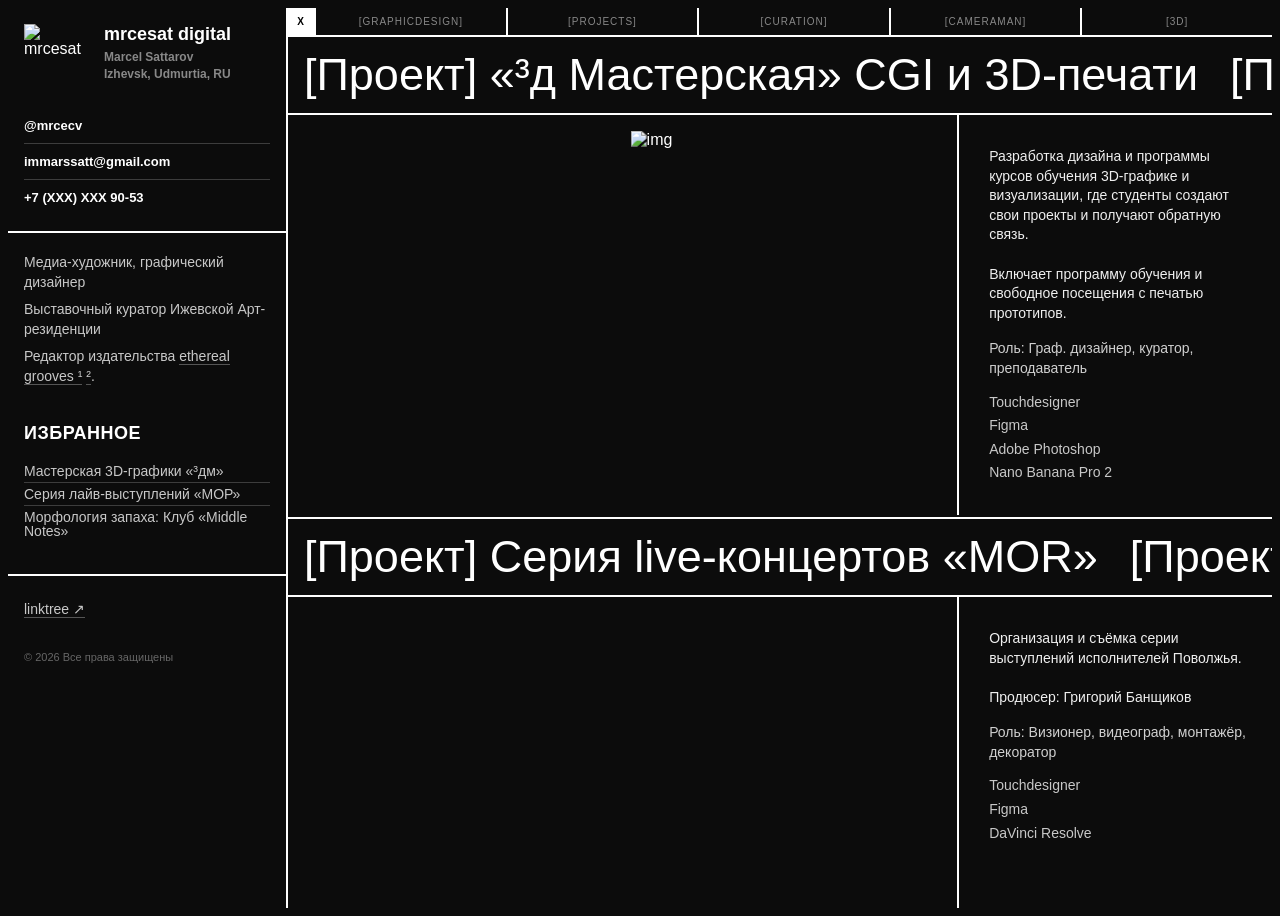
==== index.html @ 5ef2472c "font update1" ====
<!DOCTYPE html>
<html lang="ru">
<head>
    <meta charset="UTF-8">
    <meta name="viewport" content="width=device-width, initial-scale=1.0">
    <title>mrcesat web-hub</title>

    <!-- === НОВЫЙ ШРИФТ PLIANT === -->
    <link rel="preconnect" href="https://fonts.googleapis.com">
    <link rel="preconnect" href="https://fonts.gstatic.com" crossorigin>
    <link href="https://fonts.googleapis.com/css2?family=Pliant:ital,wght@0,100..900;1,100..900&display=swap" rel="stylesheet">

    <!-- === OPEN GRAPH TAGS === -->
    <meta property="og:type" content="website">
    <meta property="og:url" content="https://mrcesat.github.io/w/">
    <meta property="og:title" content="mrcesat web-hub">
    <meta property="og:description" content="mrcesat designer / artist projects list">
    <meta property="og:image" content="https://mrcesat.github.io/w/index_preview.jpg">
    <meta property="og:image:width" content="1200">
    <meta property="og:image:height" content="630">

    <!-- Twitter Card (для Twitter/X) -->
    <meta name="twitter:card" content="summary_large_image">
    <meta name="twitter:title" content="mrcesat web-hub">
    <meta name="twitter:description" content="mrcesat designer / artist projects list">
    <meta name="twitter:image" content="https://mrcesat.github.io/w/index_preview.jpg">

    <link rel="icon" type="image/png" href="/w/favicon-96x96.png?v=20260907" sizes="96x96" />
    <link rel="icon" type="image/svg+xml" href="/w/favicon.svg?v=20260907" />
    <link rel="shortcut icon" href="/w/favicon.ico?v=20260907" />
    <link rel="apple-touch-icon" sizes="180x180" href="/w/apple-touch-icon.png?v=20260907" />
    <meta name="apple-mobile-web-app-title" content="mrce.web" />
    <link rel="manifest" href="/w/site.webmanifest?v=20260907" />

    <link rel="stylesheet" href="css/style.css">
</head>
<body class="split-page">

    <div class="split-container">

        <!-- Левая панель -->
        <aside class="left-panel"></aside>

        <!-- Правая панель -->
        <main class="right-panel">

            <!-- Навигация -->
            <nav class="category-switcher" id="category-nav"></nav>

            <!-- Контейнер для проектов -->
            <div class="projects-list"></div>

        </main>

    </div>

    <script src="js/project-player.js"></script>
    <script src="js/components.js"></script>
</body>
</html>
---- css/style.css ----
:root {
    --bg-color: #0c0c0c; /* Основной цвет фона сайта */
    --main-font: "Pliant", sans-serif; /* ← ДОБАВИТЬ ЭТО */
}

/* Глобальное применение шрифта и его настроек ко всему сайту */
body, .split-page, .linktree-page {
    font-family: var(--main-font);
    font-optical-sizing: auto;
    font-variation-settings: "wdth" 100;
}

/* =========================================
   SPLIT PAGE LAYOUT (INDEX-V4)
   ========================================= */

.split-page {
    display: flex;
    height: 100vh;
    overflow: hidden;
    background-color: var(--bg-color);
    color: #ffffff;
    font-family: 'Inter', sans-serif;
}

.split-container {
    display: flex;
    width: 100%;
    height: 100%;
}

/* =========================================
   ЛЕВАЯ ПАНЕЛЬ
   ========================================= */

.left-panel {
    width: 22%;
    height: 100vh;
    overflow-y: auto;
    overflow-x: hidden;
    background: var(--bg-color);
    flex-shrink: 0;
    border-right: 2px solid #ffffff !important;

    scrollbar-width: none;
    -ms-overflow-style: none;
}

.left-panel::-webkit-scrollbar {
    display: none;
}

/* Профиль */
.profile-section {
    padding: 16px;
    border-bottom: 2px solid #ffffff;
}

.profile-header {
    display: flex;
    gap: 16px;
    margin-bottom: 20px;
}

.profile-photo {
    width: 64px;
    height: 64px;
    flex-shrink: 0;
}

.profile-photo img {
    width: 100%;
    height: 100%;
    object-fit: cover;
    display: block;
}

.profile-info {
    flex: 1;
}

.profile-name {
    font-size: 18px;
    font-weight: 700;
    margin: 0 0 4px 0;
    letter-spacing: 0;
}

.profile-year,
.profile-location {
    font-size: 12px;
    color: #888;
    margin: 0;
    line-height: 1.4;
    font-weight: 600;
}

/* Контакты */
.profile-contacts {
    display: flex;
    flex-direction: column;
    gap: 0;
    margin-top: 16px;
}

.contact-link {
    display: block;
    padding: 10px 0;
    color: #ffffff;
    text-decoration: none;
    font-size: 13px;
    font-weight: 600;
    border-bottom: 1px solid rgba(255, 255, 255, 0.2);
    transition: opacity 0.3s ease;
}

.contact-link:last-child {
    border-bottom: none;
}

.contact-link:hover {
    color: #bc6c15 !important;
    opacity: 1;
}

/* Общий блок без внутренних разделителей */
.info-combined {
    padding: 16px;
    border-bottom: 2px solid #ffffff; /* Линия только снизу всего блока */
}

.info-subsection {
    margin-bottom: 32px; /* Отступ между под-секциями */
}

.info-subsection:last-child {
    margin-bottom: 0;
}

/* Убираем линии между пунктами списков */
.project-list li {
    border-bottom: none;
}

/* Список ролей (описание) */
.role-list {
    list-style: none;
    padding: 0;
    margin: 0;
}

.role-list li {
    font-size: 14px;
    line-height: 1.4;
    color: #c8c8c8;
    padding: 4px 0;
    border-bottom: none;
}

.role-list li:last-child {
    border-bottom: none;
}

/* Секции информации */
.info-section {
    padding: 16px 16px 16px 16px;
    border-bottom: 2px solid #ffffff;
}

/* Увеличиваем отступ только для второго info-section (Избранное) */
.profile-section + .info-section + .info-section {
    padding: 16px 16px 32px 16px;
}

/* ✅ Убираем линию у первого info-section (блок ролей),
   чтобы не было разделителя между ролями и «Избранным» */
.profile-section + .info-section {
    border-bottom: none;
}

.section-title {
    font-family: 'Roboto', sans-serif;
    font-size: 18px;
    font-weight: 700;
    text-transform: uppercase;
    letter-spacing: 0.5px;
    margin: 0 0 16px 0;
    color: #ffffff;
}

.section-text {
    font-size: 14px;
    line-height: 1.4; /* ✅ Исправлено с 1.1 для читаемости */
    color: #c8c8c8;
    margin: 0;
}

/* Списки проектов */
.project-list {
    list-style: none;
    padding: 0;
    margin: 0;
}

.project-list li {
    margin: 0;
    padding: 0;
    border-bottom: 1px solid rgba(255, 255, 255, 0.2); /* ✅ Исправлено с rgba(0,0,0,0.2), иначе не видно на чёрном */
}

.project-list li:last-child {
    border-bottom: none;
}

.project-list-link {
    display: block;
    padding: 4px 0;
    color: #c8c8c8;
    text-decoration: none;
    font-size: 14px;
    line-height: 1.0; /* ✅ Исправлено с 0.2, иначе текст накладывался друг на друга */
    transition: opacity 0.3s ease;
}

.project-list-link:hover {
    color: #bc6c15 !important;
    opacity: 1;
}

/* Описание между профилем и списком */
.profile-description {
    padding: 16px;
    border-bottom: 2px solid #ffffff;
}

.profile-description .description-text {
    font-size: 14px;
    line-height: 1.4;
    color: #c8c8c8;
    margin: 0;
}

/* Copyright */
.copyright {
    padding: 16px;
}

.copyright p {
    font-size: 11px;
    color: #666;
    margin: 0;
}

/* Ссылка внутри описания */
.description-link {
    color: #c8c8c8;
    text-decoration: none;
    border-bottom: 1px solid rgba(255, 255, 255, 0.3);
    transition: all 0.3s ease;
}

.description-link:hover {
    color: #bc6c15 !important;
    opacity: 1;
}

/* =========================================
   ПРАВАЯ ПАНЕЛЬ
   ========================================= */

.right-panel {
    flex: 1; /* ✅ Автоматически занимает всё оставшееся место (75%) */
    height: 100vh;
    overflow-y: auto;
    overflow-x: hidden;
    background: var(--bg-color);

    scrollbar-width: none;
    -ms-overflow-style: none;
}

.right-panel::-webkit-scrollbar {
    display: none;
}

/* Проекты */
.project-item {
    border-bottom: 2px solid #ffffff !important;
}

/* УДАЛИТЕ старый .project-title и добавьте: */

/* Контейнер бегущей строки */
.marquee-container {
    overflow: hidden;
    white-space: nowrap;
    border-bottom: 2px solid #ffffff;
    background: var(--bg-color);
    position: relative;
}

/* Движущаяся строка */
.marquee-content {
    display: inline-flex;
    white-space: nowrap;
    will-change: transform;
}

.marquee-content span {
    font-family: 'Roboto', sans-serif;
    font-size: 45px;
    font-weight: 500;
    color: #ffffff;
    padding: 12px 16px;
    margin: 0;
    letter-spacing: 0;
    flex-shrink: 0;
}

/* Анимация движения
@keyframes marquee {
    0% {
        transform: translateX(0);
    }
    100% {
        transform: translateX(-33.333%); /* Двигаем на 1/3 ширины (один span)
    }
}
*/

/* Пауза при наведении */
.marquee-container:hover .marquee-content {
    animation-play-state: paused;
}

.project-content-link {
    display: block;
    text-decoration: none;
    color: inherit;
    cursor: pointer;
    transition: filter 0.0s ease;
}

.project-content-link:hover {
    background: var(--bg-color); /* Фон становится белым */
}

.project-content-link:hover .project-description p {
    color: #ffffff; /* Текст становится чёрным */
}

/* Контент проекта: изображение слева, текст справа */
.project-content {
    display: grid;
    grid-template-columns: 68% 32%;
    gap: 0;
}

.project-description {
    padding: 32px 16px 32px 32px; /* ✅ Выровнял левый отступ текста под отступ заголовка */
    display: flex;
    flex-direction: column;
    justify-content: flex-start;
}

.project-description p {
    font-size: 14px;
    line-height: 1.4; /* ✅ Исправлено с 1.2 для лучшего чтения */
    color: #efefef;
    margin: 0;
}

/* Отступ между описанием и ролями */
.project-description .role-text {
    margin-top: 16px;
}

/* Блок программ */
.project-description .soft-list {
    margin-top: 12px;
}

.project-description .soft-title {
    font-size: 14px;
    color: #888;
    margin: 0 0 8px 0;
    font-style: normal;
}

.project-description .soft-list ul {
    list-style: none;
    padding: 0;
    margin: 0;
}

.project-description .soft-list li {
    font-size: 14px;
    color: #c8c8c8;
    padding: 2px 0;
    line-height: 1.4;
}

/* =========================================
   ПЕРЕКЛЮЧАТЕЛЬ КАТЕГОРИЙ (ПРАВАЯ ПАНЕЛЬ)
   ========================================= */

.category-switcher {
    display: flex;
    width: 100%;
    border-bottom: 2px solid #ffffff !important;
    background: var(--bg-color);
    /* ✅ Убрано position: sticky — теперь прокручивается вместе с контентом */
}

.switcher-link {
    flex: 1;
    padding: 8px 8px; /* ✅ Было 20px 16px, уменьшено в 2 раза */
    font-family: 'Roboto', sans-serif;
    font-size: 10px;
    font-weight: 500;
    text-transform: uppercase;
    letter-spacing: 1px;
    color: #888888;
    text-decoration: none;
    text-align: center;
    border-right: 2px solid #ffffff;
    transition: all 0.3s ease;
}

/* Кнопка "Все проекты" — фиксированная ширина */
.switcher-link.switcher-all {
    flex: 0 0 auto;
    width: 10px;
    min-width: 10px;
    max-width: 20px;
    text-align: center;
}

/* Остальные кнопки — занимают оставшееся пространство */
.switcher-link:not(.switcher-all) {
    flex: 1;
}

.switcher-link:last-child {
    border-right: none;
}

.switcher-link:hover {
    color: #bc6c15;
    background: var(--bg-color);
}

.switcher-link.active {
    background: #ffffff;
    color: #000000;
    font-weight: 700;
}

.switcher-link.active:hover {
    background: #ffffff;
}

/* =========================================
   3D GALLERY PAGE
   ========================================= */

.gallery-3d-page .right-panel {
    overflow: hidden; /* Убираем скролл для 3D-сцены */
}

.gallery-3d-container {
    position: relative;
    width: 100%;
    height: 100%;
}

#canvas-container {
    width: 100%;
    height: 100%;
    position: absolute;
    top: 0;
    left: 0;
}

/* Кнопка скрытия панели */
.toggle-panel-btn {
    position: fixed;
    top: 24px;
    right: 24px;
    background: var(--bg-color);
    border: 1px solid rgba(255, 255, 255, 0.3);
    color: #ffffff;
    padding: 8px 16px;
    font-size: 14px;
    cursor: pointer;
    z-index: 101;
    transition: all 0.3s ease;
    font-family: 'Inter', sans-serif;
}

.toggle-panel-btn:hover {
    background: #ffffff;
    color: #000000;
}

/* Скрытая панель */
.left-panel.hidden {
    transform: translateX(-100%);
}

/* Когда панель скрыта, правая панель на весь экран */
.gallery-3d-page.split-page .split-container {
    position: relative;
}

.gallery-3d-page .left-panel.hidden ~ .right-panel {
    width: 100%;
}

/* Адаптация для мобильных */
@media (max-width: 1024px) {
    .gallery-3d-page .split-container {
        flex-direction: column;
    }

    .gallery-3d-page .left-panel,
    .gallery-3d-page .right-panel {
        width: 100%;
        height: 50vh;
    }

    .gallery-3d-page .left-panel {
        border-right: none;
        border-bottom: 2px solid #ffffff;
    }
}

/* =========================================
   СТРАНИЦА ПРОСМОТРА ПРОЕКТА
   ========================================= */

/*
.project-view-page {
    --project-bg: #000000;
} */

/* .project-view-page .right-panel {
    background: #000000; /* Всегда чёрный
} */

/*
.project-media-player {
    background: var(#000000); /* Цвет только в плеере
} */

/* Заголовок проекта (бегущая строка) */
.project-header {
    width: 100%;
    border-bottom: none;
    overflow: hidden;
}

.project-title-text {
    font-family: 'Roboto', sans-serif;
    font-size: 45px;
    font-weight: 500;
    color: #ffffff;
    padding: 12px 16px;
    white-space: nowrap;
}

/* Описание проекта (обёртка правой колонки) */
.project-description-block {
    width: 100%;
    height: 100%;
    background: var(--bg-color);
    overflow: hidden;
    position: relative;
    border-left: 2px solid #ffffff;  /* ← ДОБАВИТЬ ЭТО */
}

.project-description-view {
    display: flex;
    flex-direction: column;
    background: var(--bg-color);
    height: 100%; /* Растягиваем на всю высоту родителя (.project-description-block) */
    overflow-y: auto; /* Включаем вертикальную прокрутку */
    scrollbar-width: thin; /* Тонкий скроллбар для Firefox */
    scrollbar-color: rgba(255, 255, 255, 0.3) transparent;
}

.project-description-content-wrapper {
    padding: 32px 24px;
    font-size: 14px; /* ✅ Добавили единый размер шрифта */
}

/* ✅ Убираем маркеры у списка софта */
.project-description-content-wrapper .soft-list ul {
    list-style: none;
    padding: 0;
    margin: 0;
}

.project-description-content-wrapper .soft-list li {
    font-size: 14px; /* ✅统一 размер */
    color: #c8c8c8;
    padding: 2px 0;
    line-height: 1.4;
}

/* Кастомный скроллбар для Chrome, Safari, Edge */
.project-description-view::-webkit-scrollbar {
    width: 6px;
}
.project-description-view::-webkit-scrollbar-track {
    background: var(--bg-color);
}
.project-description-view::-webkit-scrollbar-thumb {
    background: rgba(255, 255, 255, 0.3);
    border-radius: 3px;
}
.project-description-view::-webkit-scrollbar-thumb:hover {
    background: rgba(255, 255, 255, 0.5);
}

.description-content p {
    font-size: 14px;
    line-height: 1.5;
    color: #efefef;
    margin: 0 0 16px 0;
}

.role-text {
    color: #d0d0d0 !important;
    font-style: normal;
}

/* Область просмотра: медиа + описание */
.project-viewer {
    display: grid;
    grid-template-columns: 68% 32%;
    gap: 0;
    height: calc(100vh - 110px); /* Фиксированная высота всей области */
    border-top: none;
    /* Убрали align-items: start, чтобы обе колонки гарантированно
       занимали 100% высоты этого контейнера */
}

/* =========================================
   МЕДИА-ПЛЕЕР (общая структура)
   ========================================= */

.project-media-player {
    position: relative;
    width: 100%;
    /* background: var(--project-bg, #000000); */
    overflow: hidden;
    border-right: 2px solid #ffffff;
    border-top: none;
}

.media-stage {
    position: absolute;
    overflow: hidden;
    display: flex;
    align-items: center;
    justify-content: center;
}

.media-slider {
    position: relative;
    width: 100%;
    height: 100%;
}

/* Слайды */
.media-slide {
    position: absolute;
    top: 0;
    left: 0;
    width: 100%;
    height: 100%;
    display: flex;
    align-items: center;
    justify-content: center;
    opacity: 0;
    transform: translateX(0);
    transition: opacity 0.5s ease, transform 0.5s ease;
    pointer-events: none;
    z-index: 1;
}

.media-slide.active {
    opacity: 1;
    pointer-events: auto;
    z-index: 10;
}

.media-slide.slide-out-left {
    opacity: 0;
    transform: translateX(-100%);
}

.media-slide.slide-out-right {
    opacity: 0;
    transform: translateX(100%);
}

.media-slide.slide-in-right {
    opacity: 0;
    transform: translateX(100%);
}

.media-slide.slide-in-left {
    opacity: 0;
    transform: translateX(-100%);
}

/* Зоны клика */
.player-zone {
    position: absolute;
    top: 0;
    width: 15%;
    height: 100%;
    z-index: 20;
    cursor: pointer;
    background: transparent;
}

.player-zone-left { left: 0; }
.player-zone-right { right: 0; }

/* =========================================
   РЕЖИМ CONTAIN (по умолчанию, с отступами)
   ========================================= */

.project-media-player.media-fit-contain .media-stage,
.project-media-player:not(.media-fit-cover) .media-stage {
    top: 16px;
    left: 16px;
    right: 16px;
    bottom: 16px;
}

.project-media-player.media-fit-contain .media-slide,
.project-media-player:not(.media-fit-cover) .media-slide {
    align-items: center;
    justify-content: center;
}

.project-media-player.media-fit-contain .media-slide img,
.project-media-player.media-fit-contain .media-slide video,
.project-media-player:not(.media-fit-cover) .media-slide img,
.project-media-player:not(.media-fit-cover) .media-slide video {
    max-width: 100%;
    max-height: 100%;
    width: auto;
    height: auto;
    object-fit: contain;
    display: block;
}

/* =========================================
   РЕЖИМ COVER (без отступов, на весь плеер)
   ========================================= */

.project-media-player.media-fit-cover {
    background: transparent; /* Чёрный фон вместо цветного */
}

.project-media-player.media-fit-cover .media-stage {
    top: 0 !important;
    left: 0 !important;
    right: 0 !important;
    bottom: 0 !important;
}

.project-media-player.media-fit-cover .media-slide {
    align-items: stretch !important;
    justify-content: stretch !important;
}

.project-media-player.media-fit-cover .media-slide img,
.project-media-player.media-fit-cover .media-slide video {
    width: 100% !important;
    height: 100% !important;
    object-fit: cover !important;
    display: block;
}

/* Мобильная адаптация для режима cover */
@media (max-width: 768px) {
    .project-media-player.media-fit-cover {
        height: auto !important;
        aspect-ratio: 16 / 9;  /* Стандартное соотношение для видео/фото */
    }

    .project-media-player.media-fit-contain {
        height: 250px !important;
    }
}

/* =========================================
   РЕЖИМ GRID (ПЛИТКА) — ИСПРАВЛЕННАЯ ВЕРСИЯ
   ========================================= */

.project-media-player.media-fit-grid {
    background: transparent;
    position: relative;
}

/* Переопределяем media-stage для grid */
.project-media-player.media-fit-grid .media-stage {
    position: absolute !important;
    top: 16px !important;
    left: 16px !important;
    right: 16px !important;
    bottom: 16px !important;
    overflow-y: auto !important;
    overflow-x: hidden !important;
    display: block !important;
    scrollbar-width: none;
    -ms-overflow-style: none;
    padding: 0 !important;
}

.project-media-player.media-fit-grid .media-stage::-webkit-scrollbar {
    display: none;
}

/* Сетка для grid-режима */
.project-media-player.media-fit-grid .media-slider {
    display: grid !important;
    grid-template-columns: repeat(auto-fit, minmax(250px, 1fr)) !important;
    gap: 16px;
    position: relative !important;
    width: 100% !important;
    height: auto !important;
    min-height: 100% !important;
    top: auto !important;
    left: auto !important;
    transform: none !important;
}

/* Ячейки сетки — фиксированное соотношение сторон */
.project-media-player.media-fit-grid .media-slide {
    position: relative !important;
    top: auto !important;
    left: auto !important;
    right: auto !important;
    bottom: auto !important;
    width: 100% !important;
    height: 0 !important;
    padding-bottom: 100% !important; /* Квадратные ячейки (1:1) */
    opacity: 1 !important;
    visibility: visible !important;
    transform: none !important;
    pointer-events: auto !important;
    cursor: pointer;
    display: block !important;
    background: var(--bg-color); /* Чёрный фон для ячеек */
    border: none;
    overflow: hidden;
    transition: opacity 0.3s ease;
    z-index: 1 !important;
}

.project-media-player.media-fit-grid .media-slide:hover {
    opacity: 0.8;
    border-color: rgba(255, 255, 255, 0.3);
}

/* Изображения внутри ячеек — contain для полного отображения */
.project-media-player.media-fit-grid .media-slide img,
.project-media-player.media-fit-grid .media-slide video {
    position: absolute !important;
    top: 50% !important;
    left: 50% !important;
    transform: translate(-50%, -50%) !important;
    width: 100% !important;
    height: 100% !important;
    max-width: 100% !important;
    max-height: 100% !important;
    object-fit: contain !important; /* ← КЛЮЧЕВОЕ ИЗМЕНЕНИЕ */
    display: block;
    margin: 0 !important;
}

/* Альтернатива: прямоугольные ячейки (4:3) вместо квадратных */
/* Замените padding-bottom: 100% на padding-bottom: 75% для 4:3 */
/* Или padding-bottom: 133% для 3:4 (вертикальные) */

/* Мобильная адаптация */
@media (max-width: 768px) {
    .project-media-player.media-fit-grid .media-slider {
        grid-template-columns: repeat(2, 1fr) !important;
        gap: 8px;
    }

    .project-media-player.media-fit-grid .media-stage {
        top: 8px !important;
        left: 8px !important;
        right: 8px !important;
        bottom: 8px !important;
    }

    .project-media-player.media-fit-grid .media-slide {
        padding-bottom: 100% !important; /* Квадратные ячейки на мобильных */
    }
}

/* =========================================
   СПЕЦИФИКА ДЛЯ СТРАНИЦЫ ПРОЕКТА (ИСПРАВЛЕНО)
   ========================================= */

.project-view-page .project-media-player {
    height: 100%;
    position: relative; /* Важно для абсолютного позиционирования stage */
}

.project-view-page .media-stage {
    position: absolute;
    top: 24px;
    left: 24px;
    right: 24px;
    bottom: 24px;
    /* Убираем flex отсюда, чтобы он не конфликтовал с центрированием внутри слайда */
}

.project-view-page .media-slider {
    width: 100%;
    height: 100%;
    position: relative;
}

/* Слайд занимает всё пространство stage */
.project-view-page .media-slide {
    position: absolute;
    top: 0;
    left: 0;
    width: 100%;
    height: 100%;
    display: flex;
    align-items: center;
    justify-content: center;
}

/* МАГИЧЕСКОЕ ЦЕНТРИРОВАНИЕ: margin: auto делает отступы математически идеальными */
.project-view-page .media-slide img,
.project-view-page .media-slide video {
    max-width: 100%;
    max-height: 100%;
    width: auto;
    height: auto;
    display: block;
    margin: auto; /* ← ЭТО ГЛАВНОЕ ИСПРАВЛЕНИЕ */
    object-fit: contain;
}

/* =========================================
   СПЕЦИФИКА ДЛЯ СПИСКА ПРОЕКТОВ
   ========================================= */

.projects-list .project-item .project-media-player {
    height: 400px;
}

.projects-list .project-item .media-stage {
    top: 16px;
    left: 16px;
    right: 16px;
    bottom: 16px;
}

/* =========================================
   АДАПТАЦИЯ
   ========================================= */
/*
@media (max-width: 1024px) {
    .project-viewer {
        grid-template-columns: 1fr;
        height: auto;
    }

    .project-media-player {
        height: 60vh;
        border-right: none;
        border-bottom: 2px solid #ffffff !important;
    }

    .projects-list .project-item .project-media-player {
        height: 300px;
    }
} */

@media (max-width: 768px) {
    .projects-list .project-item .project-media-player {
        height: 250px;
    }
}

/* =========================================
   WORKFLOW / БЛОК-СХЕМА
   ========================================= */

.workflow-section {
    margin-top: 32px;
    padding-top: 24px;
    border-top: 1px solid rgba(255, 255, 255, 0.2);
}

.workflow-title {
    font-family: 'Roboto', sans-serif;
    font-size: 18px;
    font-weight: 600;
    color: #ffffff;
    margin: 0 0 24px 0;
    text-transform: uppercase;
    letter-spacing: 0.5px;
}

.workflow-diagram {
    display: flex;
    flex-direction: column;
    gap: 0;
}

.workflow-block {
    position: relative;
}

.workflow-block-content {
    background: var(--bg-color);
    border: 1px solid #ffffff;  /* ✅ Белая обводка */
    border-radius: 0px;
    padding: 16px;
    transition: all 0.3s ease;
}

.workflow-block:hover .workflow-block-content {
    background: var(--bg-color);
    border-color: #ffffff;
    transform: translateX(4px);
}

.workflow-step {
    display: inline-block;
    width: 28px;
    height: 28px;
    background: #ffffff;  /* ✅ Белый фон кружка */
    border: 1px solid #ffffff;  /* ✅ Белая обводка кружка */
    border-radius: 0%;
    text-align: center;
    line-height: 28px;
    font-size: 12px;
    font-weight: 700;
    color: #000000;  /* ✅ Чёрный текст для контраста */
    margin-bottom: 8px;
}

.workflow-block-title {
    font-family: 'Roboto', sans-serif;
    font-size: 14px;
    font-weight: 600;
    color: #ffffff;
    margin: 0 0 4px 0;
}

.workflow-block-desc {
    font-size: 13px;
    color: #a0a0a0;
    margin: 0;
    line-height: 1.4;
}

.workflow-connector {
    width: 2px;
    height: 24px;
    background: #ffffff;
    margin: 0 auto;  /* ✅ Автоматически центрирует по горизонтали */
    /* Убрали position: relative и left */
}

/* Адаптация для мобильных */
@media (max-width: 768px) {
    .workflow-block-content {
        padding: 12px;
    }
}

/* =========================================
   МОБИЛЬНАЯ АДАПТАЦИЯ — ЕДИНЫЙ БЛОК (≤768px)
   ========================================= */

@media (max-width: 768px) {
    /* === КРИТИЧНО: box-sizing для всех элементов === */
    *, *::before, *::after {
        box-sizing: border-box !important;
    }

    /* === Структура страницы === */
    .split-page {
        height: auto !important;
        min-height: 100vh;
        overflow-y: auto !important;
        overflow-x: hidden !important;
        display: block !important;
    }

    .split-container {
        height: auto !important;
        min-height: 100vh;
        display: block !important;
    }

    /* === Правая панель (контент) === */
    .right-panel {
        order: 1 !important;
        height: auto !important;
        min-height: 100vh;
        width: 100% !important;
        overflow-y: auto;
        overflow-x: hidden;
        display: block !important;
        padding-left: 16px !important;
        padding-right: 16px !important;
    }

    /* === Левая панель (профиль) === */
    .left-panel {
        order: 2 !important;
        height: auto !important;
        width: 100% !important;
        border-right: none !important;
        border-top: 2px solid #ffffff;
        overflow-y: auto;
        display: block !important;
        padding-left: 16px !important;
        padding-right: 16px !important;
    }

    /* === Скрываем Selected, Linktree и Copyright на мобильных === */
    .left-panel .info-section:nth-child(3),
    .left-panel .info-section:last-of-type,
    .left-panel .copyright {
        display: none !important;
    }

    /* === Переключатель категорий — выходим за пределы padding === */
    .category-switcher {
        position: sticky;
        top: 0;
        z-index: 100;
        background: var(--bg-color);
        flex-direction: row !important;
        flex-wrap: nowrap !important;
        overflow-x: auto;
        scrollbar-width: none;
        -ms-overflow-style: none;
        white-space: nowrap;
        border-top: 2px solid #ffffff;    /* ← линия сверху (вместо скрытого linktree) */
        border-bottom: 2px solid #ffffff;
        width: auto !important;           /* ← ключевое: блок сам займёт ширину контента */
        margin: 0 !important;             /* ← без отрицательных margin и calc */
        padding: 0 !important;
    }

    .category-switcher::-webkit-scrollbar {
        display: none;
    }

    .switcher-link {
        flex: 0 0 auto !important;
        min-width: max-content;
        padding: 10px 16px;
        font-size: 11px;
        border-right: 1px solid rgba(255, 255, 255, 0.3);
        border-bottom: none !important;
        text-align: center;
    }

    .switcher-link.switcher-all {
        width: auto;
        min-width: auto;
        max-width: none;
    }

    .switcher-link:last-child {
        border-right: none;
    }

    /* === Профиль === */
    .profile-header {
        flex-direction: column;
        align-items: flex-start;
        text-align: left;
        gap: 12px;
    }

    .profile-photo {
        width: 80px;
        height: 80px;
    }

    .profile-name {
        font-size: 18px;
    }

    .profile-contacts {
        align-items: flex-start;
        text-align: left;
        width: 100%;
    }

    .profile-section,
    .info-section,
    .project-title,
    .project-description {
        padding: 16px 0;
    }

    .project-title {
        font-size: 28px;
    }

    /* === Карточки проектов === */
    .project-item .project-media-player {
        height: 250px !important;
        border-right: none;
        border-bottom: 2px solid #ffffff;
    }

    .project-item .media-stage {
        top: 0 !important;
        left: 0 !important;
        right: 0 !important;
        bottom: 0 !important;
    }

    .project-content {
        grid-template-columns: 1fr;
    }

    /* === Плеер на странице проекта === */
    .project-viewer {
        grid-template-columns: 1fr !important;
        height: auto !important;
    }

    .project-media-player {
        height: 50vh !important;
        min-height: 300px;
        border-right: none !important;
        border-bottom: 2px solid #ffffff !important;
    }

    .project-view-page .project-description-block {
        border-left: none !important;
        border-top: 2px solid #ffffff !important;
        height: auto !important;
    }

    .project-description-view {
        overflow-y: visible !important;
        height: auto !important;
    }

    .project-description-content-wrapper {
        padding: 16px 0;
    }

    /* === ОТСТУПЫ ДЛЯ ПЛЕЕРА — ТОЛЬКО CONTAIN РЕЖИМ === */

    /* Contain режим — с отступами */
    .project-media-player:not(.media-fit-cover):not(.media-fit-grid) .media-stage {
        top: 16px !important;
        left: 16px !important;
        right: 16px !important;
        bottom: 16px !important;
    }

    /* Cover режим — без отступов */
    .project-media-player.media-fit-cover .media-stage {
        top: 0 !important;
        left: 0 !important;
        right: 0 !important;
        bottom: 0 !important;
    }

    /* Grid режим — свои отступы */
    .project-media-player.media-fit-grid .media-stage {
        top: 8px !important;
        left: 8px !important;
        right: 8px !important;
        bottom: 8px !important;
    }

    /* === Cover режим === */
    .project-media-player.media-fit-cover {
        height: auto !important;
        aspect-ratio: 16 / 9;
    }

    .project-media-player.media-fit-contain {
        height: 250px !important;
    }

    /* === Grid режим === */
    .project-media-player.media-fit-grid .media-slider {
        grid-template-columns: repeat(2, 1fr) !important;
        gap: 8px;
    }

    .project-media-player.media-fit-grid .media-stage {
        top: 8px !important;
        left: 8px !important;
        right: 8px !important;
        bottom: 8px !important;
    }

    .project-media-player.media-fit-grid .media-slide img,
    .project-media-player.media-fit-grid .media-slide video {
        height: 200px !important;
    }

    /* === Workflow === */
    .workflow-block-content {
        padding: 12px;
    }

    /* === РАЗМЕРЫ ШРИФТОВ НА МОБИЛЬНЫХ === */

    /* Заголовок проекта (бегущая строка) */
    .project-title-text {
        font-size: 28px !important; /* Было 45px */
    }

    /* Контакты */
    .contact-link {
        font-size: 12px !important; /* Было 13px */
    }

    /* Описание ролей */
    .role-list li {
        font-size: 14px !important; /* Было 14px */
    }

    /* Заголовок секции (SELECTED WORKS) */
    .section-title {
        font-size: 16px !important; /* Было 18px */
    }

    /* Ссылки на проекты */
    .project-list-link {
        font-size: 14px !important; /* Было 14px */
    }

    /* Описание проекта */
    .project-description p {
        font-size: 13px !important; /* Было 14px */
    }

    /* Кнопки переключателя */
    .switcher-link {
        font-size: 10px !important; /* Уже 10px, можно оставить */
    }

    /* Текст в плеере (workflow) */
    .workflow-block-title {
        font-size: 13px !important; /* Было 14px */
    }

    .workflow-block-desc {
        font-size: 12px !important; /* Было 13px */
    }

    /* === РАЗМЕРЫ ТЕКСТА РОЛЕЙ И СОФТА НА МОБИЛЬНЫХ === */

    /* Роль в списке проектов (главная) */
    .project-description .role-text {
        font-size: 12px !important;
        margin-top: 12px;
    }

    /* Список софта в списке проектов (главная) */
    .project-description .soft-list li {
        font-size: 12px !important;
        padding: 1px 0;
    }

    /* Роль на странице проекта */
    .project-description-content-wrapper .role-text {
        font-size: 12px !important;
    }

    /* Список софта на странице проекта */
    .project-description-content-wrapper .soft-list li {
        font-size: 12px !important;
        padding: 1px 0;
    }

    /* ROADMAP */
    .workflow-block-title {
        font-size: 13px !important;
    }

    .workflow-block-desc {
        font-size: 12px !important;
    }

    /* Уменьшаем отступ перед linktree */
    .left-panel .info-section:nth-child(4) {
        padding-top: 8px !important;
    }

}

/* =========================================
   СТИЛИ ДЛЯ СТРАНИЦЫ-LINKTREE
   ========================================= */

.linktree-page {
    display: flex;
    flex-direction: column;
    align-items: center;
    justify-content: center;
    min-height: 100vh;
    padding: 40px 20px;
    text-align: center;
    font-family: 'Inter', -apple-system, sans-serif;
    background-color: var(--bg-color); /* ← ДОБАВИТЬ ЭТО */ /* ← И ЭТО для надёжности */
}

/* Аватар */
.avatar {
    width: 120px;
    height: 120px;
    border-radius: 0%;
    object-fit: cover;
    border: 0px solid rgba(255, 255, 255, 0.2);
    margin-bottom: 24px;
    box-shadow: 0 8px 24px rgba(0, 0, 0, 0.3);
}

/* Текст профиля */
.linktree-page h1 {
    color: #fff;
    margin: 0 0 8px 0;
    font-size: 28px;
    font-weight: 700;
}

.linktree-page p {
    color: #aaa;
    margin: 0 0 40px 0;
    font-size: 16px;
    line-height: 1.5;
    max-width: 400px;
}

/* Контейнер кнопок */
.links {
    display: flex;
    flex-direction: column;
    gap: 16px;
    width: 100%;
    max-width: 400px; /* Ограничиваем ширину для красоты на ПК */
}

/* Сами кнопки-ссылки */
.link-btn {
    display: flex;
    align-items: center;
    justify-content: center;
    padding: 18px 24px;
    background: var(--bg-color);
    color: #fff;
    text-decoration: none;
    border-radius: 16px;
    font-weight: 600;
    font-size: 17px;
    transition: all 0.3s cubic-bezier(0.4, 0, 0.2, 1);
    border: 1px solid rgba(255, 255, 255, 0.1);
    backdrop-filter: blur(10px); /* Эффект матового стекла */
}

/* Эффект при наведении на кнопку */
.link-btn:hover {
    background: rgba(255, 255, 255, 0.15);
    transform: translateY(-3px);
    border-color: rgba(255, 255, 255, 0.3);
    box-shadow: 0 10px 20px rgba(0, 0, 0, 0.2);
}

/* Подвал */
.footer,
.footer p {
    margin-top: 40px;
    color: #555;
    font-size: 12px !important; /* 12px читается хорошо, 6px — нет */
    font-weight: 400 !important; /* Сбрасываем жирность, если она наследуется от body */
    font-family: 'Inter', -apple-system, sans-serif;
}

/* Базовый стиль для обеих кнопок */
.nav-btn {
    position: fixed; /* Фиксируем кнопку, чтобы она оставалась на месте при скролле */
    top: 40px; /* Отступ сверху, совпадает с margin вашего основного блока */
    display: inline-flex;
    align-items: center;
    justify-content: center;
    padding: 10px 20px;
    background: var(--bg-color);
    border: 1px solid rgba(255, 255, 255, 0.1);
    border-radius: 8px;
    color: #fff;
    text-decoration: none;
    font-size: 14px;
    font-weight: 600;
    letter-spacing: 0.5px;
    transition: all 0.3s ease;
    z-index: 1000; /* Чтобы кнопка была поверх всего, включая частицы */
}
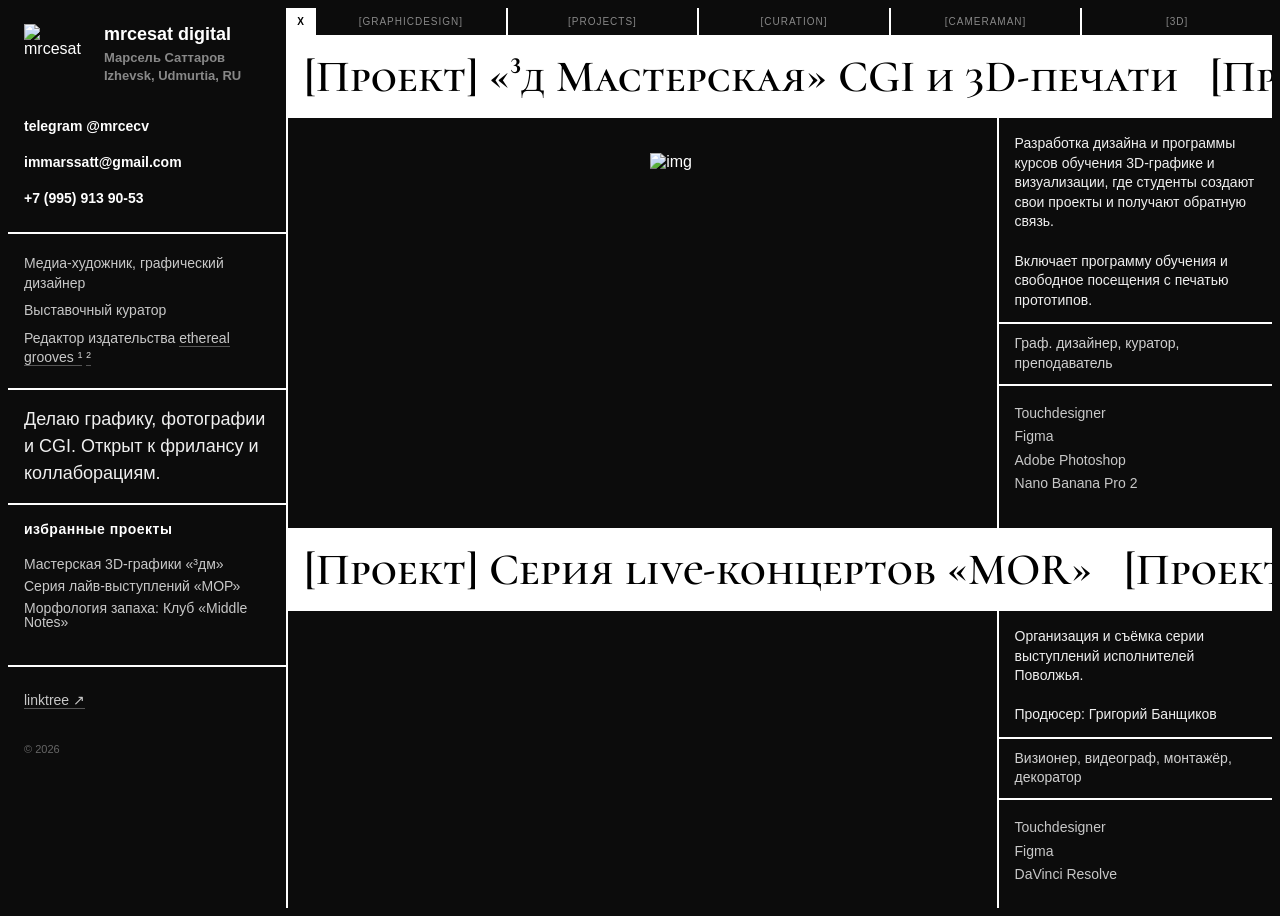
==== commit 59b02e44: "maroquee_fontinversed_weight600_Cormorant Unicase" ====
--- a/index.html
+++ b/index.html
@@ -5,10 +5,9 @@
     <meta name="viewport" content="width=device-width, initial-scale=1.0">
     <title>mrcesat web-hub</title>
 
-    <!-- === НОВЫЙ ШРИФТ PLIANT === -->
     <link rel="preconnect" href="https://fonts.googleapis.com">
     <link rel="preconnect" href="https://fonts.gstatic.com" crossorigin>
-    <link href="https://fonts.googleapis.com/css2?family=Pliant:ital,wght@0,100..900;1,100..900&display=swap" rel="stylesheet">
+    <link href="https://fonts.googleapis.com/css2?family=Cormorant+Unicase:wght@300;400;500;600;700&display=swap" rel="stylesheet">
 
     <!-- === OPEN GRAPH TAGS === -->
     <meta property="og:type" content="website">
--- a/css/style.css
+++ b/css/style.css
@@ -1,6 +1,7 @@
 :root {
     --bg-color: #0c0c0c; /* Основной цвет фона сайта */
-    --main-font: "Pliant", sans-serif; /* ← ДОБАВИТЬ ЭТО */
+    --main-font: Arial, "Helvetica Neue", Helvetica, sans-serif; /* ← тело: Arial со страховкой */
+    --title-font: "Cormorant Unicase", serif;
 }
 
 /* Глобальное применение шрифта и его настроек ко всему сайту */
@@ -20,7 +21,7 @@
     overflow: hidden;
     background-color: var(--bg-color);
     color: #ffffff;
-    font-family: 'Inter', sans-serif;
+    font-family: var(--main-font);
 }
 
 .split-container {
@@ -88,7 +89,7 @@
 
 .profile-year,
 .profile-location {
-    font-size: 12px;
+    font-size: 13px;
     color: #888;
     margin: 0;
     line-height: 1.4;
@@ -108,9 +109,9 @@
     padding: 10px 0;
     color: #ffffff;
     text-decoration: none;
-    font-size: 13px;
+    font-size: 14px;
     font-weight: 600;
-    border-bottom: 1px solid rgba(255, 255, 255, 0.2);
+    border-bottom: none;
     transition: opacity 0.3s ease;
 }
 
@@ -167,9 +168,14 @@
     border-bottom: 2px solid #ffffff;
 }
 
-/* Увеличиваем отступ только для второго info-section (Избранное) */
-.profile-section + .info-section + .info-section {
+.selected-section {
     padding: 16px 16px 32px 16px;
+}
+
+@media (max-width: 768px) {
+    .selected-section {
+        padding: 16px 0;
+    }
 }
 
 /* ✅ Убираем линию у первого info-section (блок ролей),
@@ -179,8 +185,8 @@
 }
 
 .section-title {
-    font-family: 'Roboto', sans-serif;
-    font-size: 18px;
+    font-family: var(--main-font);
+    font-size: 14px;
     font-weight: 700;
     text-transform: uppercase;
     letter-spacing: 0.5px;
@@ -195,6 +201,12 @@
     margin: 0;
 }
 
+.statement-section .section-text {
+    font-size: 18px;   /* или 12px / 15px — как нужно */
+    color: #efefef;
+    line-height: 1.5;
+}
+
 /* Списки проектов */
 .project-list {
     list-style: none;
@@ -205,7 +217,7 @@
 .project-list li {
     margin: 0;
     padding: 0;
-    border-bottom: 1px solid rgba(255, 255, 255, 0.2); /* ✅ Исправлено с rgba(0,0,0,0.2), иначе не видно на чёрном */
+    border-bottom: none; /* ✅ Исправлено с rgba(0,0,0,0.2), иначе не видно на чёрном */
 }
 
 .project-list li:last-child {
@@ -288,14 +300,12 @@
     border-bottom: 2px solid #ffffff !important;
 }
 
-/* УДАЛИТЕ старый .project-title и добавьте: */
-
 /* Контейнер бегущей строки */
 .marquee-container {
     overflow: hidden;
     white-space: nowrap;
     border-bottom: 2px solid #ffffff;
-    background: var(--bg-color);
+    background: #ffffff; /* var(--bg-color); */
     position: relative;
 }
 
@@ -307,10 +317,10 @@
 }
 
 .marquee-content span {
-    font-family: 'Roboto', sans-serif;
+    font-family: var(--title-font);
     font-size: 45px;
-    font-weight: 500;
-    color: #ffffff;
+    font-weight: 600;
+    color: #000000;
     padding: 12px 16px;
     margin: 0;
     letter-spacing: 0;
@@ -352,7 +362,7 @@
 /* Контент проекта: изображение слева, текст справа */
 .project-content {
     display: grid;
-    grid-template-columns: 68% 32%;
+    grid-template-columns: 1fr 28%;
     gap: 0;
 }
 
@@ -399,6 +409,8 @@
     padding: 2px 0;
     line-height: 1.4;
 }
+
+
 
 /* =========================================
    ПЕРЕКЛЮЧАТЕЛЬ КАТЕГОРИЙ (ПРАВАЯ ПАНЕЛЬ)
@@ -415,7 +427,7 @@
 .switcher-link {
     flex: 1;
     padding: 8px 8px; /* ✅ Было 20px 16px, уменьшено в 2 раза */
-    font-family: 'Roboto', sans-serif;
+    font-family: var(--main-font);
     font-size: 10px;
     font-weight: 500;
     text-transform: uppercase;
@@ -495,7 +507,7 @@
     cursor: pointer;
     z-index: 101;
     transition: all 0.3s ease;
-    font-family: 'Inter', sans-serif;
+    font-family: var(--main-font);
 }
 
 .toggle-panel-btn:hover {
@@ -561,7 +573,7 @@
 }
 
 .project-title-text {
-    font-family: 'Roboto', sans-serif;
+    font-family: var(--title-font);
     font-size: 45px;
     font-weight: 500;
     color: #ffffff;
@@ -638,12 +650,10 @@
 /* Область просмотра: медиа + описание */
 .project-viewer {
     display: grid;
-    grid-template-columns: 68% 32%;
+    grid-template-columns: 1fr 28%;
     gap: 0;
     height: calc(100vh - 110px); /* Фиксированная высота всей области */
     border-top: none;
-    /* Убрали align-items: start, чтобы обе колонки гарантированно
-       занимали 100% высоты этого контейнера */
 }
 
 /* =========================================
@@ -1010,13 +1020,7 @@
 }
 
 .workflow-title {
-    font-family: 'Roboto', sans-serif;
-    font-size: 18px;
-    font-weight: 600;
-    color: #ffffff;
-    margin: 0 0 24px 0;
-    text-transform: uppercase;
-    letter-spacing: 0.5px;
+    display: none;
 }
 
 .workflow-diagram {
@@ -1034,13 +1038,11 @@
     border: 1px solid #ffffff;  /* ✅ Белая обводка */
     border-radius: 0px;
     padding: 16px;
-    transition: all 0.3s ease;
 }
 
 .workflow-block:hover .workflow-block-content {
     background: var(--bg-color);
     border-color: #ffffff;
-    transform: translateX(4px);
 }
 
 .workflow-step {
@@ -1059,7 +1061,7 @@
 }
 
 .workflow-block-title {
-    font-family: 'Roboto', sans-serif;
+    font-family: var(--main-font);
     font-size: 14px;
     font-weight: 600;
     color: #ffffff;
@@ -1093,6 +1095,11 @@
    ========================================= */
 
 @media (max-width: 768px) {
+
+    .statement-section .section-text {
+        font-size: 14px !important;
+    }
+
     /* === КРИТИЧНО: box-sizing для всех элементов === */
     *, *::before, *::after {
         box-sizing: border-box !important;
@@ -1140,10 +1147,16 @@
     }
 
     /* === Скрываем Selected, Linktree и Copyright на мобильных === */
-    .left-panel .info-section:nth-child(3),
-    .left-panel .info-section:last-of-type,
+    .left-panel .statement-section,
+    .left-panel .selected-section,
     .left-panel .copyright {
         display: none !important;
+    }
+
+    @media (max-width: 768px) {
+        .left-panel .linktree-section {
+            border-top: 2px solid #ffffff;
+        }
     }
 
     /* === Переключатель категорий — выходим за пределы padding === */
@@ -1332,17 +1345,17 @@
 
     /* Заголовок проекта (бегущая строка) */
     .project-title-text {
-        font-size: 28px !important; /* Было 45px */
+        font-size: 18px !important; /* Было 45px */
     }
 
     /* Контакты */
     .contact-link {
-        font-size: 12px !important; /* Было 13px */
+        font-size: 16px !important; /* Было 13px */
     }
 
     /* Описание ролей */
     .role-list li {
-        font-size: 14px !important; /* Было 14px */
+        font-size: 16px !important; /* Было 14px */
     }
 
     /* Заголовок секции (SELECTED WORKS) */
@@ -1352,12 +1365,12 @@
 
     /* Ссылки на проекты */
     .project-list-link {
-        font-size: 14px !important; /* Было 14px */
+        font-size: 16px !important; /* Было 14px */
     }
 
     /* Описание проекта */
     .project-description p {
-        font-size: 13px !important; /* Было 14px */
+        font-size: 16px !important; /* Было 14px */
     }
 
     /* Кнопки переключателя */
@@ -1367,35 +1380,35 @@
 
     /* Текст в плеере (workflow) */
     .workflow-block-title {
-        font-size: 13px !important; /* Было 14px */
+        font-size: 14px !important; /* Было 14px */
     }
 
     .workflow-block-desc {
-        font-size: 12px !important; /* Было 13px */
+        font-size: 14px !important; /* Было 13px */
     }
 
     /* === РАЗМЕРЫ ТЕКСТА РОЛЕЙ И СОФТА НА МОБИЛЬНЫХ === */
 
     /* Роль в списке проектов (главная) */
     .project-description .role-text {
-        font-size: 12px !important;
+        font-size: 14px !important;
         margin-top: 12px;
     }
 
     /* Список софта в списке проектов (главная) */
     .project-description .soft-list li {
-        font-size: 12px !important;
+        font-size: 14px !important;
         padding: 1px 0;
     }
 
     /* Роль на странице проекта */
     .project-description-content-wrapper .role-text {
-        font-size: 12px !important;
+        font-size: 14px !important;
     }
 
     /* Список софта на странице проекта */
     .project-description-content-wrapper .soft-list li {
-        font-size: 12px !important;
+        font-size: 14px !important;
         padding: 1px 0;
     }
 
@@ -1427,7 +1440,7 @@
     min-height: 100vh;
     padding: 40px 20px;
     text-align: center;
-    font-family: 'Inter', -apple-system, sans-serif;
+    font-family: var(--main-font);
     background-color: var(--bg-color); /* ← ДОБАВИТЬ ЭТО */ /* ← И ЭТО для надёжности */
 }
 
@@ -1499,7 +1512,7 @@
     color: #555;
     font-size: 12px !important; /* 12px читается хорошо, 6px — нет */
     font-weight: 400 !important; /* Сбрасываем жирность, если она наследуется от body */
-    font-family: 'Inter', -apple-system, sans-serif;
+    font-family: var(--main-font);
 }
 
 /* Базовый стиль для обеих кнопок */
@@ -1521,3 +1534,301 @@
     transition: all 0.3s ease;
     z-index: 1000; /* Чтобы кнопка была поверх всего, включая частицы */
 }
+
+/* =========================================
+   РАЗДЕЛИТЕЛЬНЫЕ ЛИНИИ ОПИСАНИЯ (паттерн .info-section)
+   ========================================= */
+
+/* --- ГЛАВНАЯ СТРАНИЦА --- */
+.project-description {
+    padding: 0; /* отступы переезжают на внутренние блоки */
+}
+
+.project-description > * {
+    padding-left: 16px;  /* бывший левый отступ контейнера */
+    padding-right: 16px; /* бывший правый отступ контейнера */
+}
+
+.project-description > p:first-of-type {
+    padding-top: 16px;
+    padding-bottom: 12px;
+    margin: 0;
+    border-bottom: 2px solid #ffffff;
+}
+
+.project-description > .role-text {
+    padding-top: 10px;
+    padding-bottom: 10px;
+    margin: 0;
+    border-bottom: 2px solid #ffffff;
+}
+
+.project-description > .soft-list {
+    padding-top: 16px;
+    padding-bottom: 16px;
+    margin: 0;
+    border-bottom: 2px solid #ffffff;
+}
+
+.project-description > .workflow-section {
+    padding-top: 16px;
+    padding-bottom: 32px;
+    margin: 0;
+    border-top: none; /* убираем старую тонкую линию */
+}
+
+/* --- СТРАНИЦА ПРОЕКТА --- */
+.project-description-content-wrapper {
+    padding: 0;
+}
+
+.project-description-content-wrapper > * {
+    padding-left: 16px;
+    padding-right: 16px;
+}
+
+.project-description-content-wrapper > .description-content {
+    padding-top: 16px;
+    padding-bottom: 12px;
+    border-bottom: 2px solid #ffffff;
+}
+
+.project-description-content-wrapper > .description-content p:last-child {
+    margin-bottom: 0;
+}
+
+.project-description-content-wrapper > .role-text {
+    padding-top: 16px;
+    padding-bottom: 16px;
+    margin: 0;
+    border-bottom: 2px solid #ffffff;
+}
+
+.project-description-content-wrapper > .soft-list {
+    padding-top: 16px;
+    padding-bottom: 16px;
+    margin: 0;
+    border-bottom: 2px solid #ffffff;
+}
+
+.project-description-content-wrapper > .workflow-section {
+    padding-top: 16px;
+    padding-bottom: 32px;
+    margin: 0;
+    border-top: none;
+}
+
+/* --- МОБИЛЬНАЯ ВЕРСИЯ: линии до краёв панели --- */
+@media (max-width: 768px) {
+    .project-description > *,
+    .project-description-content-wrapper > * {
+        padding-left: 0;
+        padding-right: 0;
+    }
+
+    .project-description > p:first-of-type,
+    .project-description-content-wrapper > .description-content {
+        padding-top: 16px;
+    }
+
+    .project-description > .workflow-section,
+    .project-description-content-wrapper > .workflow-section {
+        padding-bottom: 16px;
+    }
+}
+
+/* =========================================
+   ФИКС: ЛИНИЯ МЕЖДУ ПЛЕЕРОМ И ОПИСАНИЕМ
+   ========================================= */
+
+/* Убираем линию с плеера — он не растягивается на всю высоту */
+.project-content .project-media-player {
+    border-right: none;
+}
+
+/* Переносим линию на описание — оно всегда тянется на всю высоту карточки */
+.project-content .project-description {
+    border-left: 2px solid #ffffff;
+}
+
+/* Мобильная версия: колонки друг под другом, вертикальная линия не нужна */
+@media (max-width: 768px) {
+    .project-content .project-description {
+        border-left: none;
+    }
+}
+
+/* =========================================
+   УБИРАЕМ ПОСЛЕДНЮЮ ЛИНИЮ В ОПИСАНИИ
+   ========================================= */
+
+/* Главная страница: у последнего блока описания линии нет */
+.project-description > *:last-child {
+    border-bottom: none;
+    padding-bottom: 32px; /* сохраняем нижний отступ карточки */
+}
+
+/* Страница проекта: то же самое */
+.project-description-content-wrapper > *:last-child {
+    border-bottom: none;
+    padding-bottom: 32px;
+}
+
+/* Мобильная версия: отступ поменьше */
+@media (max-width: 768px) {
+    .project-description > *:last-child,
+    .project-description-content-wrapper > *:last-child {
+        padding-bottom: 16px;
+    }
+}
+
+/* Новый текстовый блок левой панели */
+.statement-section {
+    border-top: 2px solid #ffffff; /* линия НАД всем блоком */
+}
+
+.statement-section .section-text + .section-text {
+    margin-top: 12px; /* просто отступ между абзацами, без линии */
+}
+
+/* Если хотите текст «как в описании проектов» (светлее и свободнее) */
+.statement-section .section-text {
+    color: #efefef;
+    line-height: 1.5;
+}
+
+/* =========================================
+   GRID: КВАДРАТЫ БЕЗ ОБРЕЗКИ (ФИНАЛ v3)
+   ========================================= */
+
+.project-media-player.media-fit-grid {
+    container-type: size;
+}
+
+/* Окно сетки с отступами 16px — как в contain */
+.project-media-player.media-fit-grid .media-stage {
+    position: absolute !important;
+    top: 16px !important;
+    left: 16px !important;
+    right: 16px !important;
+    bottom: 16px !important;
+    overflow-y: auto !important;
+    overflow-x: hidden !important;
+    display: block !important;
+    scrollbar-width: none;
+    -ms-overflow-style: none;
+    padding: 0 !important;
+}
+
+.project-media-player.media-fit-grid .media-stage::-webkit-scrollbar {
+    display: none;
+}
+
+.project-media-player.media-fit-grid .media-slider {
+    display: grid !important;
+    grid-template-columns: repeat(auto-fit, minmax(250px, 1fr)) !important;
+    gap: 16px;
+    position: relative !important;
+    width: 100% !important;
+    height: auto !important;
+    min-height: 100% !important;
+    top: auto !important;
+    left: auto !important;
+    transform: none !important;
+    align-content: safe center; /* центрирует ряды, если плиток мало; при переполнении не режет верх */
+}
+
+.project-media-player.media-fit-grid .media-slide {
+    position: relative !important;
+    top: auto !important;
+    left: auto !important;
+    right: auto !important;
+    bottom: auto !important;
+    width: 100% !important;
+    max-width: calc(100cqh - 32px); /* ровно высота окна: плеер минус 2×16px */
+    aspect-ratio: 1 / 1;
+    height: auto !important;
+    padding-bottom: 0 !important;
+    margin-inline: auto;
+    opacity: 1 !important;
+    visibility: visible !important;
+    transform: none !important;
+    pointer-events: auto !important;
+    cursor: pointer;
+    display: block !important;
+    background: var(--bg-color);
+    border: none;
+    overflow: hidden;
+    z-index: 1 !important;
+}
+
+.project-media-player.media-fit-grid .media-slide img,
+.project-media-player.media-fit-grid .media-slide video {
+    position: absolute !important;
+    top: 50% !important;
+    left: 50% !important;
+    transform: translate(-50%, -50%) !important;
+    width: 100% !important;
+    height: 100% !important;
+    max-width: 100% !important;
+    max-height: 100% !important;
+    object-fit: contain !important;
+    display: block;
+    margin: 0 !important;
+}
+
+/* Мобильная версия: отступы 8px, лимит минус 16px */
+@media (max-width: 768px) {
+    .project-media-player.media-fit-grid .media-stage {
+        top: 8px !important;
+        left: 8px !important;
+        right: 8px !important;
+        bottom: 8px !important;
+    }
+
+    .project-media-player.media-fit-grid .media-slider {
+        grid-template-columns: repeat(2, 1fr) !important;
+        gap: 8px;
+    }
+
+    .project-media-player.media-fit-grid .media-slide {
+        max-width: calc(100cqh - 16px);
+    }
+
+    .project-media-player.media-fit-grid .media-slide img,
+    .project-media-player.media-fit-grid .media-slide video {
+        height: 100% !important;
+    }
+}
+
+/* =========================================
+   МОБИЛЬНЫЕ: ПОЛНАЯ ШИРИНА (FULL BLEED)
+   ========================================= */
+@media (max-width: 768px) {
+    /* Панели без боковых отступов — блоки на всю ширину */
+    .right-panel,
+    .left-panel {
+        padding-left: 0 !important;
+        padding-right: 0 !important;
+    }
+
+    /* Секции левой панели: текст с отступом, линии от края до края */
+    .profile-section,
+    .info-section,
+    .copyright {
+        padding-left: 16px !important;
+        padding-right: 16px !important;
+    }
+
+    /* Описание проектов: текст с отступом, разделители на всю ширину */
+    .project-description > *,
+    .project-description-content-wrapper > * {
+        padding-left: 16px !important;
+        padding-right: 16px !important;
+    }
+}
+
+/* Заголовок «Избранное» — без капслока */
+.selected-section .section-title {
+    text-transform: none;
+}
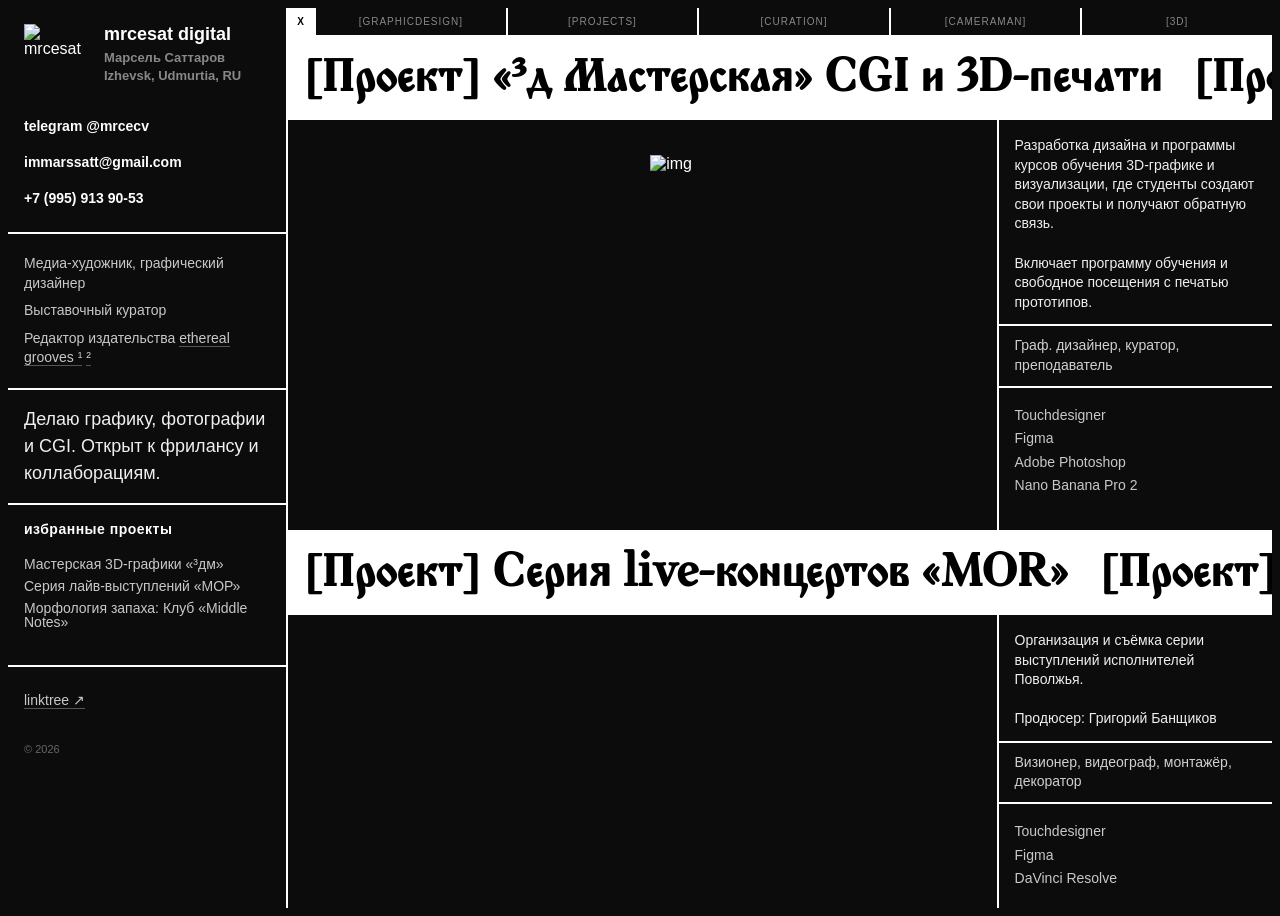
==== commit f2c80548: "maroquee_fontinversed_weight600_Monomahk" ====
--- a/index.html
+++ b/index.html
@@ -7,7 +7,7 @@
 
     <link rel="preconnect" href="https://fonts.googleapis.com">
     <link rel="preconnect" href="https://fonts.gstatic.com" crossorigin>
-    <link href="https://fonts.googleapis.com/css2?family=Cormorant+Unicase:wght@300;400;500;600;700&display=swap" rel="stylesheet">
+    <link href="https://fonts.googleapis.com/css2?family=Monomakh&display=swap" rel="stylesheet">
 
     <!-- === OPEN GRAPH TAGS === -->
     <meta property="og:type" content="website">
--- a/css/style.css
+++ b/css/style.css
@@ -1,7 +1,7 @@
 :root {
     --bg-color: #0c0c0c; /* Основной цвет фона сайта */
     --main-font: Arial, "Helvetica Neue", Helvetica, sans-serif; /* ← тело: Arial со страховкой */
-    --title-font: "Cormorant Unicase", serif;
+    --title-font: "Monomakh", system-ui;
 }
 
 /* Глобальное применение шрифта и его настроек ко всему сайту */
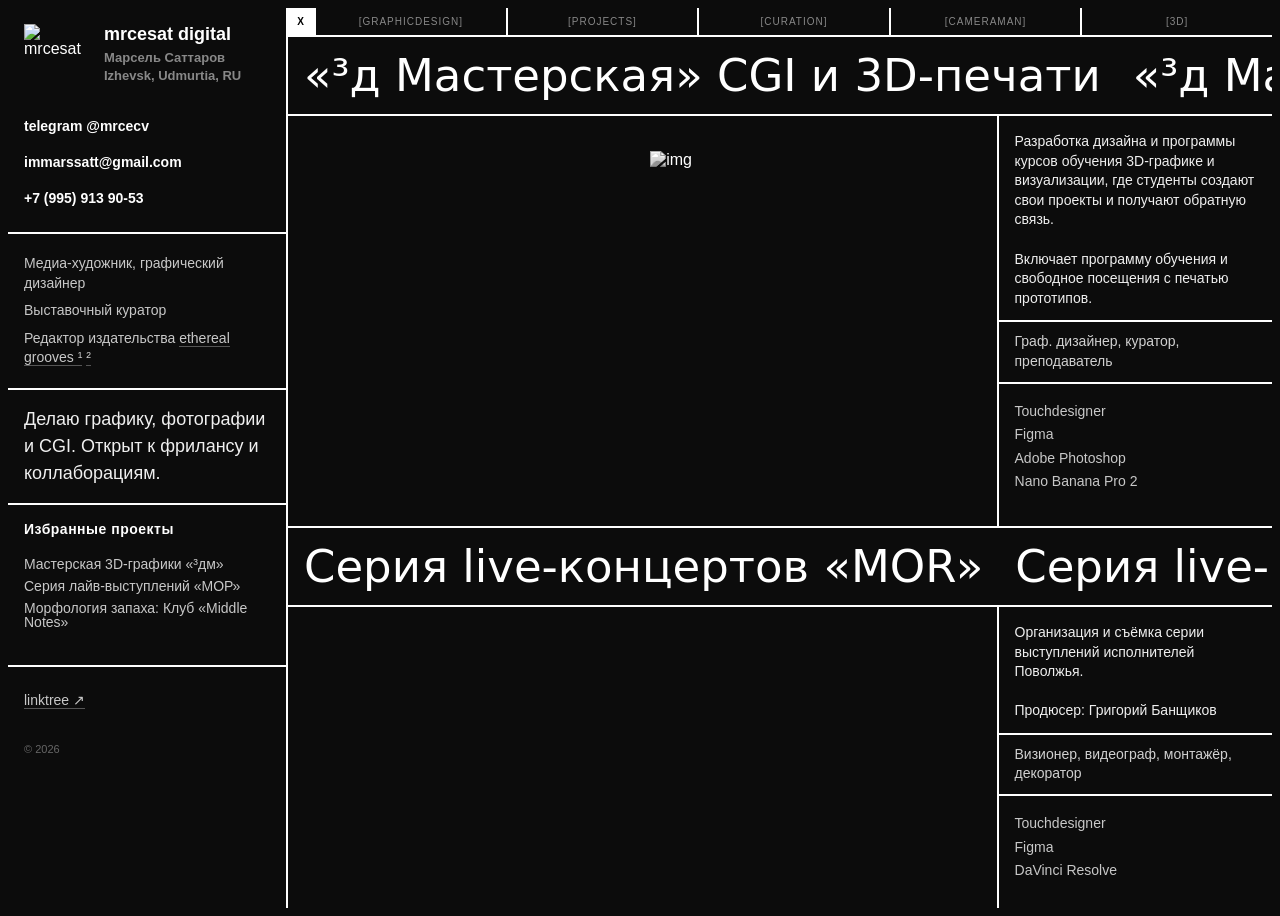
==== commit 451790c5: "font_fix" ====
--- a/index.html
+++ b/index.html
@@ -7,7 +7,8 @@
 
     <link rel="preconnect" href="https://fonts.googleapis.com">
     <link rel="preconnect" href="https://fonts.gstatic.com" crossorigin>
-    <link href="https://fonts.googleapis.com/css2?family=Monomakh&display=swap" rel="stylesheet">
+    <!-- <link href="https://fonts.googleapis.com/css2?family=Monomakh&display=swap" rel="stylesheet"> -->
+    <link href="https://fonts.googleapis.com/css2?family=Pliant:ital,wght@0,100..900;1,100..900&display=swap" rel="stylesheet">
 
     <!-- === OPEN GRAPH TAGS === -->
     <meta property="og:type" content="website">
--- a/css/style.css
+++ b/css/style.css
@@ -305,7 +305,7 @@
     overflow: hidden;
     white-space: nowrap;
     border-bottom: 2px solid #ffffff;
-    background: #ffffff; /* var(--bg-color); */
+    background: var(--bg-color);
     position: relative;
 }
 
@@ -319,8 +319,8 @@
 .marquee-content span {
     font-family: var(--title-font);
     font-size: 45px;
-    font-weight: 600;
-    color: #000000;
+    font-weight: 500;
+    color: #ffffff;
     padding: 12px 16px;
     margin: 0;
     letter-spacing: 0;
@@ -1832,3 +1832,84 @@
 .selected-section .section-title {
     text-transform: none;
 }
+
+/* =========================================
+   ГЛОБАЛЬНЫЙ SVG-ОВЕРЛЕЙ ВНИЗУ ЭКРАНА
+   ========================================= */
+.global-overlay {
+    position: fixed;          /* прибит к окну, не скроллится */
+    bottom: 24px;             /* отступ от нижнего края */
+    right: 16px;              /* или left: 16px / по центру — см. ниже */
+    z-index: 9999;            /* поверх всего (выше nav-btn = 1000) */
+    color: #ffffff;           /* currentColor в SVG наследует это */
+    pointer-events: auto;    /* было none — включаем клики */
+    line-height: 0;           /* убирает лишний базовый отступ инлайн-SVG */
+    display: block;          /* <a> по умолчанию inline — выравниваем коробку */
+    text-decoration: none;   /* без подчёркивания ссылки */
+}
+
+/* стало — бьёт по корневому svg внутри обёртки, класс не нужен */
+.global-overlay svg {
+    width: 150px;
+    height: auto;
+    display: block;
+}
+
+/* варианты размещения — раскомментируйте нужный */
+/* по центру снизу: */
+
+.global-overlay { left: 50%; right: auto; transform: translateX(-50%); }
+
+/* на всю ширину (например, линия-разделитель): */
+/*
+.global-overlay { left: 0; right: 0; bottom: 0; }
+.global-overlay-svg { width: 100%; }
+*/
+
+@media (max-width: 768px) {
+    .global-overlay {
+        left: 50%;
+        right: auto;              /* ОБЯЗАТЕЛЬНО: иначе ширина растягивается между left и right */
+        bottom: 12px;
+        transform: translateX(-50%);
+    }
+
+    /* размер через тег, а не через класс — класс в файле отсутствует */
+    .global-overlay svg {
+        width: 96px;              /* подберите под вкус: 72–120px */
+        height: auto;
+        display: block;
+    }
+}
+
+/* Splash-вектор в левой панели */
+.splash-section {
+    padding: 24px 16px 16px;
+    text-align: center;        /* центрируем картинку */
+}
+
+.panel-splash {
+    width: 120px;              /* размер под вкус */
+    height: auto;
+    display: inline-block;
+}
+
+/* если на мобильных не нужен — раскомментируйте:
+@media (max-width: 768px) {
+    .left-panel .splash-section { display: none; }
+}
+*/
+
+/* =========================================
+   Ч/Б ПРЕВЬЮ В СПИСКЕ ПРОЕКТОВ (ГЛАВНАЯ)
+   ========================================= */
+.projects-list .project-media-player img,
+.projects-list .project-media-player video {
+    filter: grayscale(100%);
+    transition: filter 0.4s ease;
+}
+
+.projects-list .project-item:hover .project-media-player img,
+.projects-list .project-item:hover .project-media-player video {
+    filter: grayscale(0%);
+}
